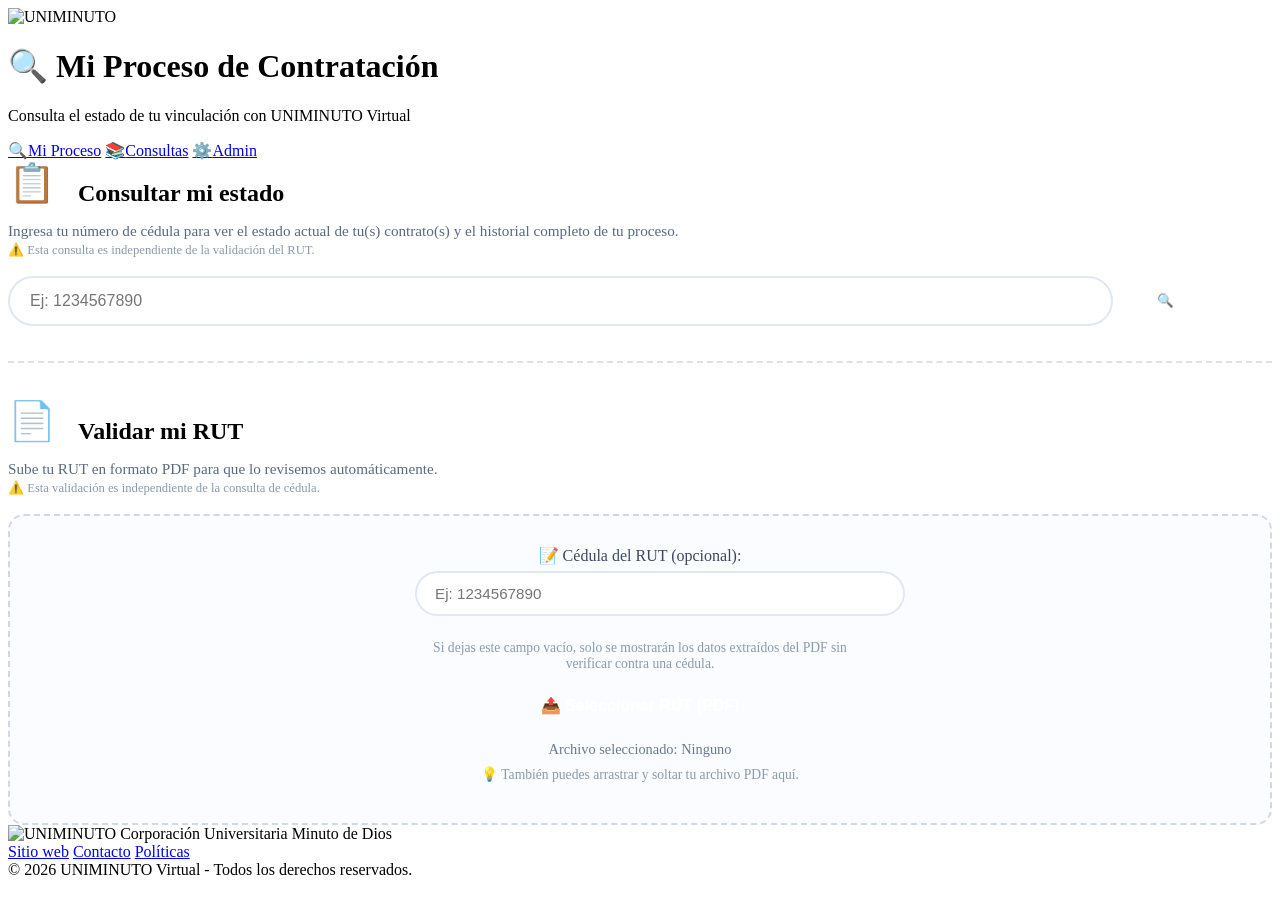
==== frontend/index.html @ 16c238aa "15/07/2026" ====
<!DOCTYPE html>
<html lang="es">
<head>
    <meta charset="UTF-8">
    <meta name="viewport" content="width=device-width, initial-scale=1.0">
    <title>Mi Proceso - Asistente de Contratación UNIMINUTO</title>
    <link rel="stylesheet" href="/static/css/estilos.css">
    <style>
        /* Estilos específicos para index */
        .hero-icon {
            font-size: 2.4em;
            margin-right: 10px;
        }
        .upload-area {
            border: 2px dashed #d0d8e3;
            border-radius: 16px;
            padding: 30px;
            text-align: center;
            background: #fafcff;
            transition: all 0.3s;
            cursor: pointer;
        }
        .upload-area.dragover {
            border-color: var(--azul-brillante);
            background: #eef6ff;
        }
        .upload-area .btn-upload {
            background: var(--azul-uniminuto);
            color: white;
            padding: 14px 32px;
            border: none;
            border-radius: 30px;
            font-weight: 600;
            font-size: 1em;
            cursor: pointer;
            transition: background 0.2s;
        }
        .upload-area .btn-upload:hover {
            background: var(--azul-claro);
        }
        .upload-area .btn-upload:disabled {
            background: #9aabbe;
            cursor: not-allowed;
        }
        .upload-status {
            display: block;
            margin-top: 12px;
            font-size: 0.9em;
            color: #6a7a8e;
        }
        .upload-status.success { color: #28a745; }
        .upload-status.error { color: #dc3545; }
        .upload-status.loading { color: var(--azul-brillante); }
        #resultado-rut {
            margin-top: 20px;
            padding: 20px;
            border-radius: 12px;
            background: #f0f7ff;
            border-left: 6px solid var(--azul-brillante);
            white-space: pre-wrap;
            line-height: 1.7;
            display: none;
        }
        #resultado-rut.show { display: block; }
        .separador {
            border: none;
            border-top: 2px dashed #dce1e8;
            margin: 35px 0;
        }
        .card-header {
            display: flex;
            align-items: center;
            gap: 12px;
        }
        .card-header h2 {
            margin-bottom: 0;
        }
        .cedula-input-group {
            display: flex;
            gap: 12px;
            flex-wrap: wrap;
            align-items: center;
        }
        .cedula-input-group input {
            flex: 1;
            min-width: 220px;
            padding: 14px 20px;
            border: 2px solid #e0e8f2;
            border-radius: 30px;
            font-size: 1em;
        }
        .cedula-input-group input:focus {
            border-color: var(--azul-uniminuto);
            outline: none;
        }
        .cedula-input-group button {
            padding: 14px 32px;
            background: var(--azul-uniminuto);
            color: white;
            border: none;
            border-radius: 30px;
            font-weight: 600;
            cursor: pointer;
            transition: background 0.2s;
        }
        .cedula-input-group button:hover {
            background: var(--azul-claro);
        }
        .subseccion-desc {
            color: #5a6a7e;
            font-size: 0.95em;
            margin-bottom: 18px;
        }
        .contrato-card {
            background: white;
            border-radius: 16px;
            padding: 25px;
            box-shadow: var(--sombra);
            margin-bottom: 20px;
            border-left: 6px solid var(--azul-uniminuto);
        }
        .contrato-card h2 {
            color: var(--azul-uniminuto);
            margin-bottom: 15px;
        }
        .info-row {
            display: grid;
            grid-template-columns: repeat(auto-fit, minmax(200px, 1fr));
            gap: 15px;
            margin-bottom: 20px;
        }
        .info-item {
            background: #f8faff;
            padding: 12px;
            border-radius: 10px;
        }
        .info-item strong {
            display: block;
            color: var(--azul-uniminuto);
            font-size: 0.8em;
            text-transform: uppercase;
            letter-spacing: 0.5px;
        }
        .estado-box {
            background: #fff7ed;
            border-left: 4px solid #fd7e14;
            padding: 15px;
            border-radius: 10px;
            margin: 15px 0;
        }
        .estado-box strong {
            color: #fd7e14;
        }
        .historial-box {
            background: #f0f7ff;
            border-left: 4px solid var(--azul-brillante);
            padding: 20px;
            border-radius: 10px;
            margin: 15px 0;
            line-height: 1.7;
            white-space: pre-wrap;
        }
        .historial-box strong {
            color: var(--azul-uniminuto);
        }
        .upload-hint {
            font-size: 0.85em;
            color: #8a9aaa;
            margin: 10px 0;
        }
        .pagos-table {
            width: 100%;
            border-collapse: collapse;
            margin-top: 10px;
            font-size: 0.9em;
        }
        .pagos-table th {
            background: var(--azul-uniminuto);
            color: white;
            padding: 8px 10px;
            text-align: left;
        }
        .pagos-table td {
            padding: 8px 10px;
            border-bottom: 1px solid #eef2f7;
        }
        .pagos-table tr.eliminado {
            background: #f8f0f0;
            opacity: 0.7;
        }
        .badge-estado {
            display: inline-block;
            padding: 2px 10px;
            border-radius: 12px;
            font-size: 0.75em;
            font-weight: 600;
        }
        .badge-eliminado {
            background: #f8d7da;
            color: #721c24;
        }
        .badge-activo {
            background: #d4edda;
            color: #155724;
        }
        @media (max-width: 768px) {
            .cedula-input-group {
                flex-direction: column;
            }
            .cedula-input-group input, 
            .cedula-input-group button {
                width: 100%;
            }
            .upload-area {
                padding: 20px;
            }
            .pagos-table {
                font-size: 0.8em;
            }
            .pagos-table th, .pagos-table td {
                padding: 5px;
            }
        }
    </style>
</head>
<body>
    <!-- HEADER -->
    <header class="header">
        <div class="header-content">
            <div class="header-left">
                <img src="/static/images/logo2.png" alt="UNIMINUTO" class="header-logo">
                <div>
                    <h1>🔍 Mi Proceso de Contratación</h1>
                    <p>Consulta el estado de tu vinculación con UNIMINUTO Virtual</p>
                </div>
            </div>
        </div>
    </header>

    <!-- TABS DE NAVEGACIÓN -->
    <nav class="tabs">
        <div class="tabs-container">
            <a href="/" class="tab active"><span class="tab-icon">🔍</span><span>Mi Proceso</span></a>
            <a href="/consultas" class="tab"><span class="tab-icon">📚</span><span>Consultas</span></a>
            <a href="/login" class="tab tab-admin"><span class="tab-icon">⚙️</span><span>Admin</span></a>
        </div>
    </nav>

    <!-- CONTENIDO -->
    <div class="container">
        
        <!-- SECCIÓN 1: CONSULTAR CÉDULA (INDEPENDIENTE) -->
        <div class="card">
            <div class="card-header">
                <span class="hero-icon">📋</span>
                <h2>Consultar mi estado</h2>
            </div>
            <p class="subseccion-desc">
                Ingresa tu número de cédula para ver el estado actual de tu(s) contrato(s) y el historial completo de tu proceso.
                <br><small style="color: #8a9aaa;">⚠️ Esta consulta es independiente de la validación del RUT.</small>
            </p>
            
            <div class="cedula-input-group">
                <input type="text" id="cedula-consulta" placeholder="Ej: 1234567890" 
                       onkeypress="if(event.key==='Enter') buscarCedula()">
                <button onclick="buscarCedula()">🔍 Consultar</button>
            </div>
        </div>

        <!-- RESULTADO DE CONSULTA -->
        <div id="resultado"></div>

        <hr class="separador">

        <!-- SECCIÓN 2: VALIDAR RUT (100% INDEPENDIENTE) -->
        <div class="card">
            <div class="card-header">
                <span class="hero-icon">📄</span>
                <h2>Validar mi RUT</h2>
            </div>
            <p class="subseccion-desc">
                Sube tu RUT en formato PDF para que lo revisemos automáticamente.
                <br><small style="color: #8a9aaa;">⚠️ Esta validación es independiente de la consulta de cédula.</small>
            </p>
            
            <div class="upload-area" id="upload-area">
                <div style="width: 100%; max-width: 450px; margin: 0 auto;">
                    <label style="display: block; font-weight: 500; margin-bottom: 6px; color: #3a4a5e;">
                        📝 Cédula del RUT (opcional):
                    </label>
                    <input type="text" id="cedula-rut" placeholder="Ej: 1234567890" 
                           style="width: 100%; padding: 12px 18px; border: 2px solid #e0e8f2; border-radius: 30px; font-size: 0.95em; margin-bottom: 14px;">
                    <p class="upload-hint">
                        Si dejas este campo vacío, solo se mostrarán los datos extraídos del PDF sin verificar contra una cédula.
                    </p>
                </div>
                
                <input type="file" id="rut-file" accept=".pdf" style="display:none;" onchange="subirRut()">
                <button class="btn-upload" id="btn-upload-rut" onclick="document.getElementById('rut-file').click()">
                    📤 Seleccionar RUT (PDF)
                </button>
                <span class="upload-status" id="upload-status">Archivo seleccionado: Ninguno</span>
                <p class="upload-hint" style="margin-top: 8px;">💡 También puedes arrastrar y soltar tu archivo PDF aquí.</p>
            </div>

            <!-- Resultado del análisis del RUT -->
            <div id="resultado-rut"></div>
        </div>
    </div>

    <!-- FOOTER -->
    <footer class="footer">
        <div class="footer-content">
            <div class="footer-logo">
                <img src="/static/images/logo2.png" alt="UNIMINUTO">
                <span>Corporación Universitaria Minuto de Dios</span>
            </div>
            <div class="footer-links">
                <a href="https://www.uniminuto.edu" target="_blank">Sitio web</a>
                <a href="https://www.uniminuto.edu/contacto" target="_blank">Contacto</a>
                <a href="https://www.uniminuto.edu/politicas" target="_blank">Políticas</a>
            </div>
            <div class="footer-copy">
                &copy; 2026 UNIMINUTO Virtual - Todos los derechos reservados.
            </div>
        </div>
    </footer>

    <script>
        // ================================================================
        // SECCIÓN 1: CONSULTAR CÉDULA (NO guarda nada en localStorage)
        // ================================================================
        async function buscarCedula() {
            const input = document.getElementById('cedula-consulta');
            const cedula = input.value.trim();
            const resultadoDiv = document.getElementById('resultado');
            
            if (!cedula) {
                resultadoDiv.innerHTML = '<div class="alert alert-warning">⚠️ Ingresa una cédula</div>';
                return;
            }
            
            resultadoDiv.innerHTML = '<div class="card"><p>🔍 Buscando información...</p></div>';
            
            try {
                const response = await fetch('/api/mi-proceso', {
                    method: 'POST',
                    headers: { 'Content-Type': 'application/json' },
                    body: JSON.stringify({ cedula })
                });
                
                const data = await response.json();
                
                if (data.error) {
                    resultadoDiv.innerHTML = '<div class="alert alert-danger">❌ ' + data.error + '</div>';
                    return;
                }
                
                if (!data.encontrado) {
                    resultadoDiv.innerHTML = '<div class="alert alert-warning">❌ ' + data.mensaje + '</div>';
                    return;
                }
                
                let html = '';
                
                if (data.cantidad > 1) {
                    html += '<div class="alert alert-info">📋 Tienes <strong>' + data.cantidad + '</strong> registros asociados.</div>';
                }
                
                // Procesar cada contratista
                data.contratistas.forEach((c, index) => {
                    if (c.tipo === 'resumen') {
                        // Contrato resumen (Excel principal)
                        const numContrato = data.cantidad > 1 ? '<div class="alert alert-warning"><strong>📄 CONTRATO #' + (index + 1) + '</strong></div>' : '';
                        html += '<div class="contrato-card">';
                        html += numContrato;
                        html += '<h2>👤 ' + (c.nombre || 'Sin nombre') + '</h2>';
                        html += '<div class="info-row">';
                        html += '<div class="info-item"><strong>🆔 Cédula</strong>' + (c.cedula || '-') + '</div>';
                        html += '<div class="info-item"><strong>📅 Año</strong>' + (c.año || '-') + '</div>';
                        html += '</div>';
                        html += '<div class="estado-box"><strong>📊 Estado actual:</strong><br>' + (c.estado || 'Sin estado registrado') + '</div>';
                        html += '<h3>📝 Historial del Proceso</h3>';
                        html += '<div class="historial-box">' + (c.observacion || '📋 No hay información adicional registrada en este momento.') + '</div>';
                        html += '</div>';
                    } else if (c.tipo === 'seguimiento') {
                        // Detalle de pagos (Excel de seguimiento)
                        html += '<div class="contrato-card" style="border-left-color: #28a745;">';
                        html += '<h2>📄 Solicitud #' + c.solpedido + '</h2>';
                        html += '<div class="info-row">';
                        html += '<div class="info-item"><strong>👤 Nombre</strong>' + (c.nombre || 'Sin nombre') + '</div>';
                        html += '<div class="info-item"><strong>🆔 Cédula</strong>' + (c.cedula || '-') + '</div>';
                        html += '<div class="info-item"><strong>📦 Total pagos</strong>' + (c.total_pagos || 0) + '</div>';
                        html += '</div>';
                        
                        if (c.pagos && c.pagos.length > 0) {
                            html += '<h3>💳 Detalle de Pagos</h3>';
                            html += '<table class="pagos-table">';
                            html += '<thead><tr><th>POS</th><th>Estado</th><th>Tipo Pago</th><th>Mes</th><th>Valor</th><th>Objeto</th></tr></thead>';
                            html += '<tbody>';
                            c.pagos.forEach(p => {
                                const claseEliminado = p.es_eliminado ? 'eliminado' : '';
                                const badgeEstado = p.es_eliminado ? '<span class="badge-estado badge-eliminado">Eliminado</span>' : '<span class="badge-estado badge-activo">Activo</span>';
                                html += `<tr class="${claseEliminado}">
                                    <td>${p.pos || '-'}</td>
                                    <td>${badgeEstado}</td>
                                    <td>${p.tipo_pago || 'Pago'}</td>
                                    <td>${p.mes || '-'}</td>
                                    <td>${p.valor ? '$' + Number(p.valor).toLocaleString('es-CO') : '-'}</td>
                                    <td style="max-width: 200px; font-size: 0.85em;">${p.objeto || '-'}</td>
                                </tr>`;
                            });
                            html += '</tbody></table>';
                        } else {
                            html += '<p>No hay pagos registrados para esta solicitud.</p>';
                        }
                        
                        // Mostrar observación general del solpedido (si existe)
                        if (c.observacion) {
                            html += '<h3>📝 Observación</h3>';
                            html += '<div class="historial-box">' + c.observacion + '</div>';
                        }
                        html += '</div>';
                    }
                });
                
                resultadoDiv.innerHTML = html;
                
            } catch (error) {
                console.error('Error completo:', error);
                resultadoDiv.innerHTML = '<div class="alert alert-danger">❌ Error al buscar. Verifica tu conexión e intenta de nuevo.</div>';
            }
        }

        // ================================================================
        // SECCIÓN 2: SUBIR RUT (100% INDEPENDIENTE, NO usa localStorage)
        // ================================================================
        function renderDatosRutTabla(datos) {
            const etiquetas = {
                tipo_documento: 'Tipo de documento',
                numero_identificacion: 'Identificación',
                tipo_contribuyente: 'Tipo de contribuyente',
                nombre_completo: 'Nombre / Razón social',
                direccion: 'Dirección',
                correo: 'Correo',
                telefonos: 'Teléfono(s)',
                actividades_economicas: 'Actividad(es) económica(s)',
                responsabilidades_calidades_atributos: 'Responsabilidades',
                fecha_actualizacion_rut: 'Fecha actualización RUT',
                fecha_generacion_pdf: 'Fecha generación PDF',
                marca_agua_detalle: 'Marca de agua'
            };

            let filas = '';
            for (const [clave, etiqueta] of Object.entries(etiquetas)) {
                let valor = datos[clave];
                if (valor === null || valor === undefined || valor === '') continue;

                if (clave === 'telefonos' && Array.isArray(valor)) {
                    valor = valor.join(', ');
                } else if (clave === 'actividades_economicas' && Array.isArray(valor)) {
                    valor = valor.map(a => `${a.codigo} (inicio: ${a.fecha_inicio})`).join(', ');
                } else if (clave === 'responsabilidades_calidades_atributos' && Array.isArray(valor)) {
                    valor = valor.join(', ');
                }

                filas += `<tr><td style="padding:6px 12px;font-weight:600;white-space:nowrap;">${etiqueta}</td><td style="padding:6px 12px;">${valor}</td></tr>`;
            }

            if (!filas) return '';

            return `
                <div style="margin-top:16px;">
                    <strong>📄 Datos extraídos del RUT:</strong>
                    <table style="margin-top:8px;border-collapse:collapse;font-size:0.9em;width:100%;">
                        ${filas}
                    </table>
                </div>`;
        }

        // Drag & Drop
        const uploadArea = document.getElementById('upload-area');
        const fileInput = document.getElementById('rut-file');

        uploadArea.addEventListener('dragover', (e) => {
            e.preventDefault();
            uploadArea.classList.add('dragover');
        });

        uploadArea.addEventListener('dragleave', () => {
            uploadArea.classList.remove('dragover');
        });

        uploadArea.addEventListener('drop', (e) => {
            e.preventDefault();
            uploadArea.classList.remove('dragover');
            const files = e.dataTransfer.files;
            if (files.length > 0) {
                fileInput.files = files;
                fileInput.dispatchEvent(new Event('change'));
            }
        });

        async function subirRut() {
            const fileInput = document.getElementById('rut-file');
            const statusEl = document.getElementById('upload-status');
            const resultadoRut = document.getElementById('resultado-rut');
            const btnUpload = document.getElementById('btn-upload-rut');
            
            const file = fileInput.files[0];
            if (!file) {
                statusEl.textContent = '❌ No seleccionaste ningún archivo';
                statusEl.className = 'upload-status error';
                return;
            }
            
            // Verificar que sea PDF
            if (file.type !== 'application/pdf' && !file.name.toLowerCase().endsWith('.pdf')) {
                statusEl.textContent = '❌ El archivo debe ser PDF';
                statusEl.className = 'upload-status error';
                fileInput.value = '';
                return;
            }
            
            // Verificar tamaño (máximo 10MB)
            if (file.size > 10 * 1024 * 1024) {
                statusEl.textContent = '❌ El archivo es demasiado grande (máx 10MB)';
                statusEl.className = 'upload-status error';
                fileInput.value = '';
                return;
            }
            
            statusEl.textContent = '⏳ Subiendo y analizando RUT...';
            statusEl.className = 'upload-status loading';
            btnUpload.disabled = true;
            resultadoRut.className = '';
            resultadoRut.style.display = 'none';
            
            // Crear FormData
            const formData = new FormData();
            formData.append('rut', file);
            
            // Cédula del RUT (independiente)
            const cedulaRut = document.getElementById('cedula-rut').value.trim();
            if (cedulaRut) {
                formData.append('cedula', cedulaRut);
            }
            
            try {
                const response = await fetch('/api/validar-rut', {
                    method: 'POST',
                    body: formData
                });
                
                const data = await response.json();
                
                if (data.error) {
                    statusEl.textContent = '❌ ' + data.error;
                    statusEl.className = 'upload-status error';
                    btnUpload.disabled = false;
                    return;
                }
                
                resultadoRut.innerHTML = data.respuesta || '✅ RUT analizado correctamente';
                if (data.datos) {
                    resultadoRut.innerHTML += renderDatosRutTabla(data.datos);
                }
                resultadoRut.className = 'show';
                resultadoRut.style.display = 'block';
                
                if (data.valido) {
                    statusEl.textContent = '✅ RUT validado correctamente';
                    statusEl.className = 'upload-status success';
                    resultadoRut.style.borderLeftColor = '#28a745';
                } else {
                    statusEl.textContent = '⚠️ El RUT tiene problemas que corregir';
                    statusEl.className = 'upload-status error';
                    resultadoRut.style.borderLeftColor = '#dc3545';
                }
                
            } catch (error) {
                console.error('Error subiendo RUT:', error);
                statusEl.textContent = '❌ Error de conexión: ' + error.message;
                statusEl.className = 'upload-status error';
            }
            
            btnUpload.disabled = false;
            fileInput.value = '';
        }

        // Mostrar nombre del archivo seleccionado
        document.getElementById('rut-file').addEventListener('change', function() {
            const statusEl = document.getElementById('upload-status');
            if (this.files.length > 0) {
                statusEl.textContent = '📄 Archivo seleccionado: ' + this.files[0].name;
                statusEl.className = 'upload-status';
            } else {
                statusEl.textContent = 'Archivo seleccionado: Ninguno';
                statusEl.className = 'upload-status';
            }
        });

        // Enter para consultar cédula (sección 1)
        document.getElementById('cedula-consulta').addEventListener('keypress', function(e) {
            if (e.key === 'Enter') {
                e.preventDefault();
                buscarCedula();
            }
        });

        // Enter para el campo de cédula del RUT (sección 2)
        document.getElementById('cedula-rut').addEventListener('keypress', function(e) {
            if (e.key === 'Enter') {
                e.preventDefault();
                document.getElementById('rut-file').click();
            }
        });

        console.log('✅ index.html mejorado - Consulta y validación de RUT 100% independientes, drag & drop activado');
        console.log('✅ Ahora muestra el detalle de pagos (tipo, mes, objeto, estado)');
    </script>
</body>
</html>
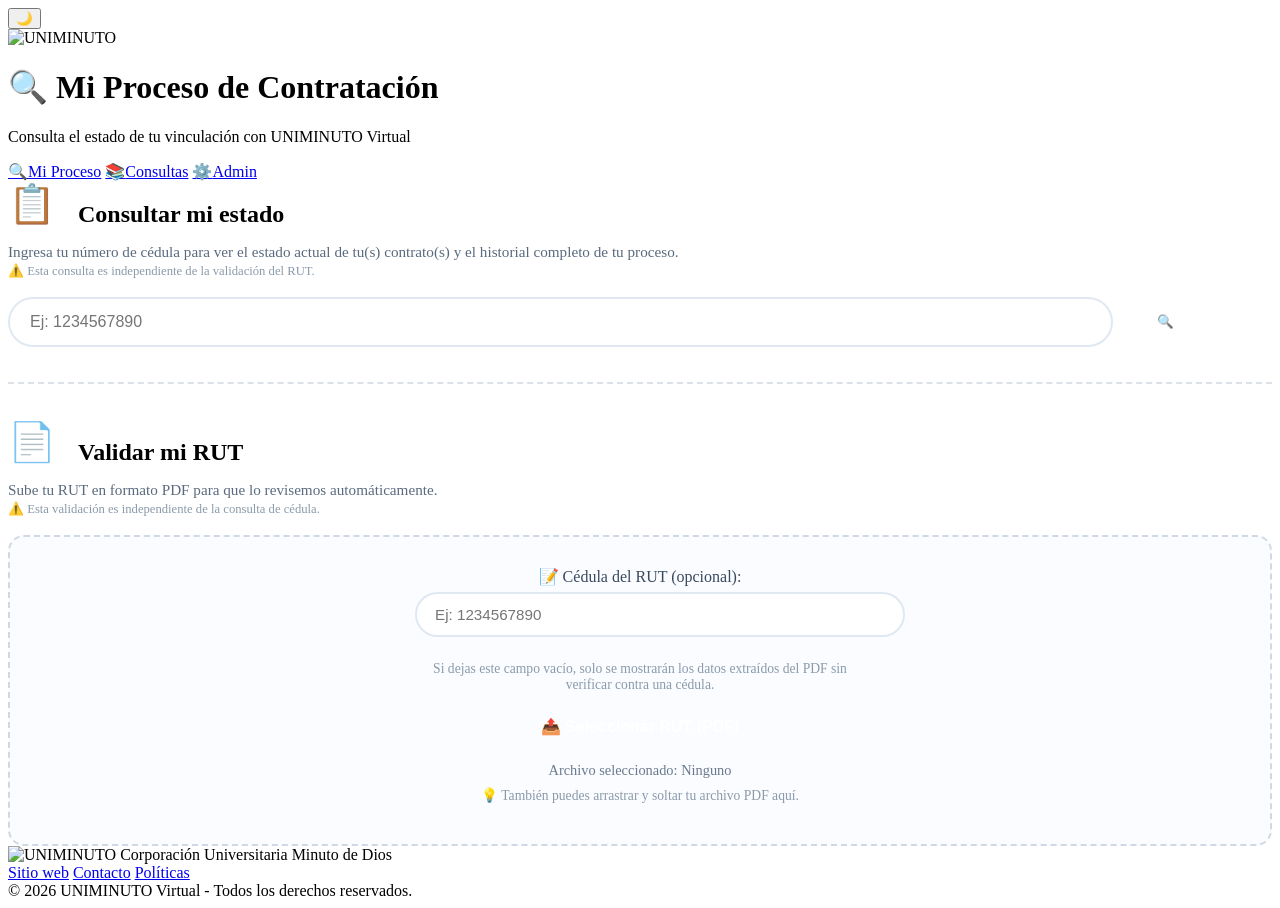
==== commit 202906d3: "16/07/2026" ====
--- a/frontend/index.html
+++ b/frontend/index.html
@@ -227,6 +227,9 @@
     <!-- HEADER -->
     <header class="header">
         <div class="header-content">
+            <button class="theme-toggle" id="themeToggle" title="Cambiar modo claro/oscuro">
+    🌙
+</button>
             <div class="header-left">
                 <img src="/static/images/logo2.png" alt="UNIMINUTO" class="header-logo">
                 <div>
@@ -620,4 +623,25 @@
         console.log('✅ Ahora muestra el detalle de pagos (tipo, mes, objeto, estado)');
     </script>
 </body>
+<script>
+    // ===== MODO OSCURO =====
+    document.addEventListener('DOMContentLoaded', function() {
+        const toggle = document.getElementById('themeToggle');
+        if (!toggle) return;
+
+        // Cargar preferencia guardada
+        const darkMode = localStorage.getItem('darkMode') === 'true';
+        if (darkMode) {
+            document.body.classList.add('dark-mode');
+            toggle.textContent = '☀️';
+        }
+
+        toggle.addEventListener('click', function() {
+            document.body.classList.toggle('dark-mode');
+            const isDark = document.body.classList.contains('dark-mode');
+            localStorage.setItem('darkMode', isDark);
+            toggle.textContent = isDark ? '☀️' : '🌙';
+        });
+    });
+</script>
 </html>
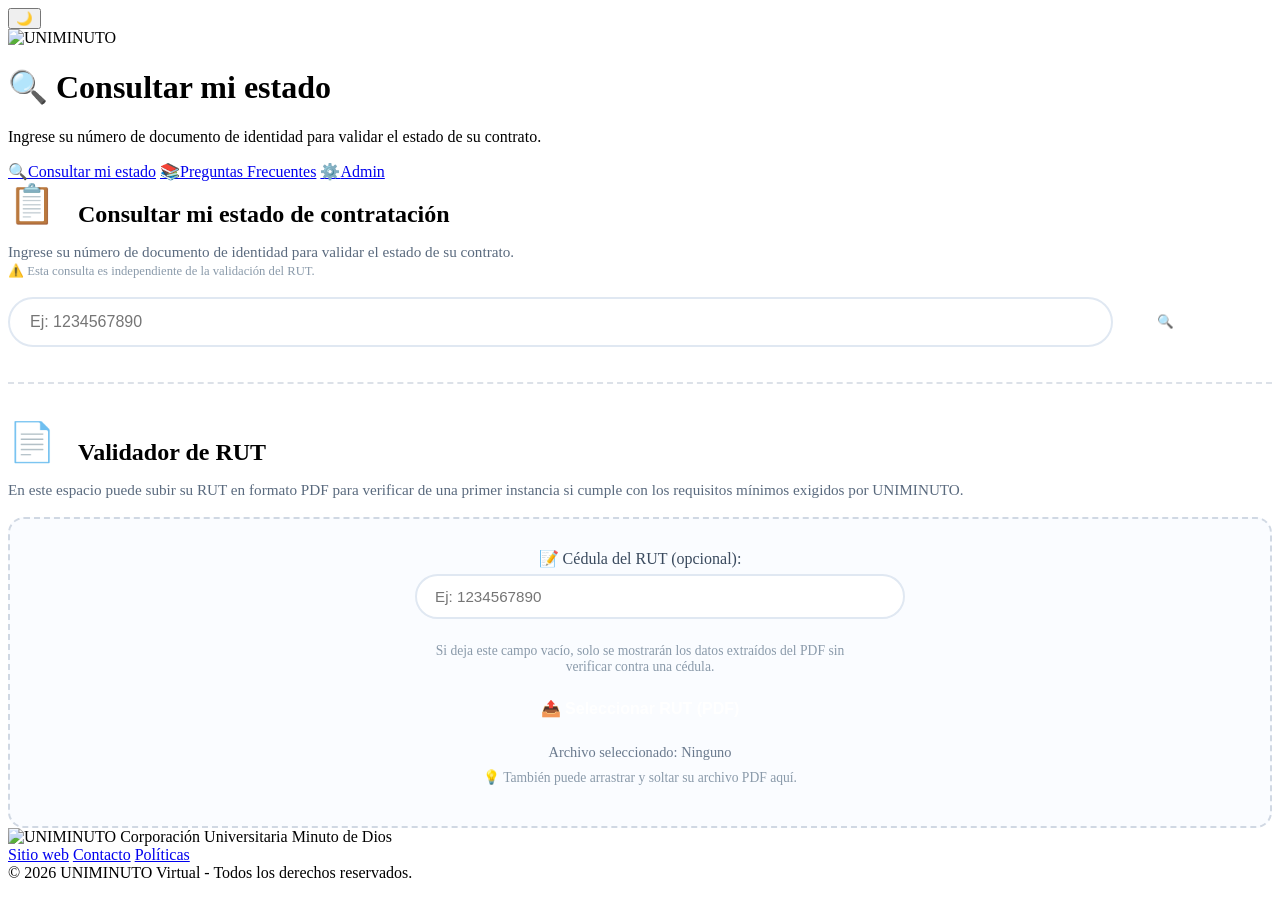
==== commit ebb40d4b: "27/07/2026" ====
--- a/frontend/index.html
+++ b/frontend/index.html
@@ -3,7 +3,7 @@
 <head>
     <meta charset="UTF-8">
     <meta name="viewport" content="width=device-width, initial-scale=1.0">
-    <title>Mi Proceso - Asistente de Contratación UNIMINUTO</title>
+    <title>Consultar mi estado - Asistente de Contratación UNIMINUTO</title>
     <link rel="stylesheet" href="/static/css/estilos.css">
     <style>
         /* Estilos específicos para index */
@@ -228,13 +228,13 @@
     <header class="header">
         <div class="header-content">
             <button class="theme-toggle" id="themeToggle" title="Cambiar modo claro/oscuro">
-    🌙
-</button>
+                🌙
+            </button>
             <div class="header-left">
                 <img src="/static/images/logo2.png" alt="UNIMINUTO" class="header-logo">
                 <div>
-                    <h1>🔍 Mi Proceso de Contratación</h1>
-                    <p>Consulta el estado de tu vinculación con UNIMINUTO Virtual</p>
+                    <h1>🔍 Consultar mi estado</h1>
+                    <p>Ingrese su número de documento de identidad para validar el estado de su contrato.</p>
                 </div>
             </div>
         </div>
@@ -243,8 +243,8 @@
     <!-- TABS DE NAVEGACIÓN -->
     <nav class="tabs">
         <div class="tabs-container">
-            <a href="/" class="tab active"><span class="tab-icon">🔍</span><span>Mi Proceso</span></a>
-            <a href="/consultas" class="tab"><span class="tab-icon">📚</span><span>Consultas</span></a>
+            <a href="/" class="tab active"><span class="tab-icon">🔍</span><span>Consultar mi estado</span></a>
+            <a href="/consultas" class="tab"><span class="tab-icon">📚</span><span>Preguntas Frecuentes</span></a>
             <a href="/login" class="tab tab-admin"><span class="tab-icon">⚙️</span><span>Admin</span></a>
         </div>
     </nav>
@@ -256,10 +256,10 @@
         <div class="card">
             <div class="card-header">
                 <span class="hero-icon">📋</span>
-                <h2>Consultar mi estado</h2>
+                <h2>Consultar mi estado de contratación</h2>
             </div>
             <p class="subseccion-desc">
-                Ingresa tu número de cédula para ver el estado actual de tu(s) contrato(s) y el historial completo de tu proceso.
+                Ingrese su número de documento de identidad para validar el estado de su contrato.
                 <br><small style="color: #8a9aaa;">⚠️ Esta consulta es independiente de la validación del RUT.</small>
             </p>
             
@@ -279,11 +279,10 @@
         <div class="card">
             <div class="card-header">
                 <span class="hero-icon">📄</span>
-                <h2>Validar mi RUT</h2>
+                <h2>Validador de RUT</h2>
             </div>
             <p class="subseccion-desc">
-                Sube tu RUT en formato PDF para que lo revisemos automáticamente.
-                <br><small style="color: #8a9aaa;">⚠️ Esta validación es independiente de la consulta de cédula.</small>
+                En este espacio puede subir su RUT en formato PDF para verificar de una primer instancia si cumple con los requisitos mínimos exigidos por UNIMINUTO.
             </p>
             
             <div class="upload-area" id="upload-area">
@@ -294,7 +293,7 @@
                     <input type="text" id="cedula-rut" placeholder="Ej: 1234567890" 
                            style="width: 100%; padding: 12px 18px; border: 2px solid #e0e8f2; border-radius: 30px; font-size: 0.95em; margin-bottom: 14px;">
                     <p class="upload-hint">
-                        Si dejas este campo vacío, solo se mostrarán los datos extraídos del PDF sin verificar contra una cédula.
+                        Si deja este campo vacío, solo se mostrarán los datos extraídos del PDF sin verificar contra una cédula.
                     </p>
                 </div>
                 
@@ -303,7 +302,7 @@
                     📤 Seleccionar RUT (PDF)
                 </button>
                 <span class="upload-status" id="upload-status">Archivo seleccionado: Ninguno</span>
-                <p class="upload-hint" style="margin-top: 8px;">💡 También puedes arrastrar y soltar tu archivo PDF aquí.</p>
+                <p class="upload-hint" style="margin-top: 8px;">💡 También puede arrastrar y soltar su archivo PDF aquí.</p>
             </div>
 
             <!-- Resultado del análisis del RUT -->
@@ -339,7 +338,7 @@
             const resultadoDiv = document.getElementById('resultado');
             
             if (!cedula) {
-                resultadoDiv.innerHTML = '<div class="alert alert-warning">⚠️ Ingresa una cédula</div>';
+                resultadoDiv.innerHTML = '<div class="alert alert-warning">⚠️ Ingrese una cédula</div>';
                 return;
             }
             
@@ -367,7 +366,7 @@
                 let html = '';
                 
                 if (data.cantidad > 1) {
-                    html += '<div class="alert alert-info">📋 Tienes <strong>' + data.cantidad + '</strong> registros asociados.</div>';
+                    html += '<div class="alert alert-info">📋 Tiene <strong>' + data.cantidad + '</strong> registros asociados.</div>';
                 }
                 
                 // Procesar cada contratista
@@ -431,12 +430,12 @@
                 
             } catch (error) {
                 console.error('Error completo:', error);
-                resultadoDiv.innerHTML = '<div class="alert alert-danger">❌ Error al buscar. Verifica tu conexión e intenta de nuevo.</div>';
+                resultadoDiv.innerHTML = '<div class="alert alert-danger">❌ Error al buscar. Verifique su conexión e intente de nuevo.</div>';
             }
         }
 
         // ================================================================
-        // SECCIÓN 2: SUBIR RUT (100% INDEPENDIENTE, NO usa localStorage)
+        // SECCIÓN 2: VALIDAR RUT (100% INDEPENDIENTE)
         // ================================================================
         function renderDatosRutTabla(datos) {
             const etiquetas = {
@@ -512,7 +511,7 @@
             
             const file = fileInput.files[0];
             if (!file) {
-                statusEl.textContent = '❌ No seleccionaste ningún archivo';
+                statusEl.textContent = '❌ No seleccionó ningún archivo';
                 statusEl.className = 'upload-status error';
                 return;
             }
@@ -527,7 +526,7 @@
             
             // Verificar tamaño (máximo 10MB)
             if (file.size > 10 * 1024 * 1024) {
-                statusEl.textContent = '❌ El archivo es demasiado grande (máx 10MB)';
+                statusEl.textContent = '❌ El archivo es demasiado grande (máximo 10 MB)';
                 statusEl.className = 'upload-status error';
                 fileInput.value = '';
                 return;
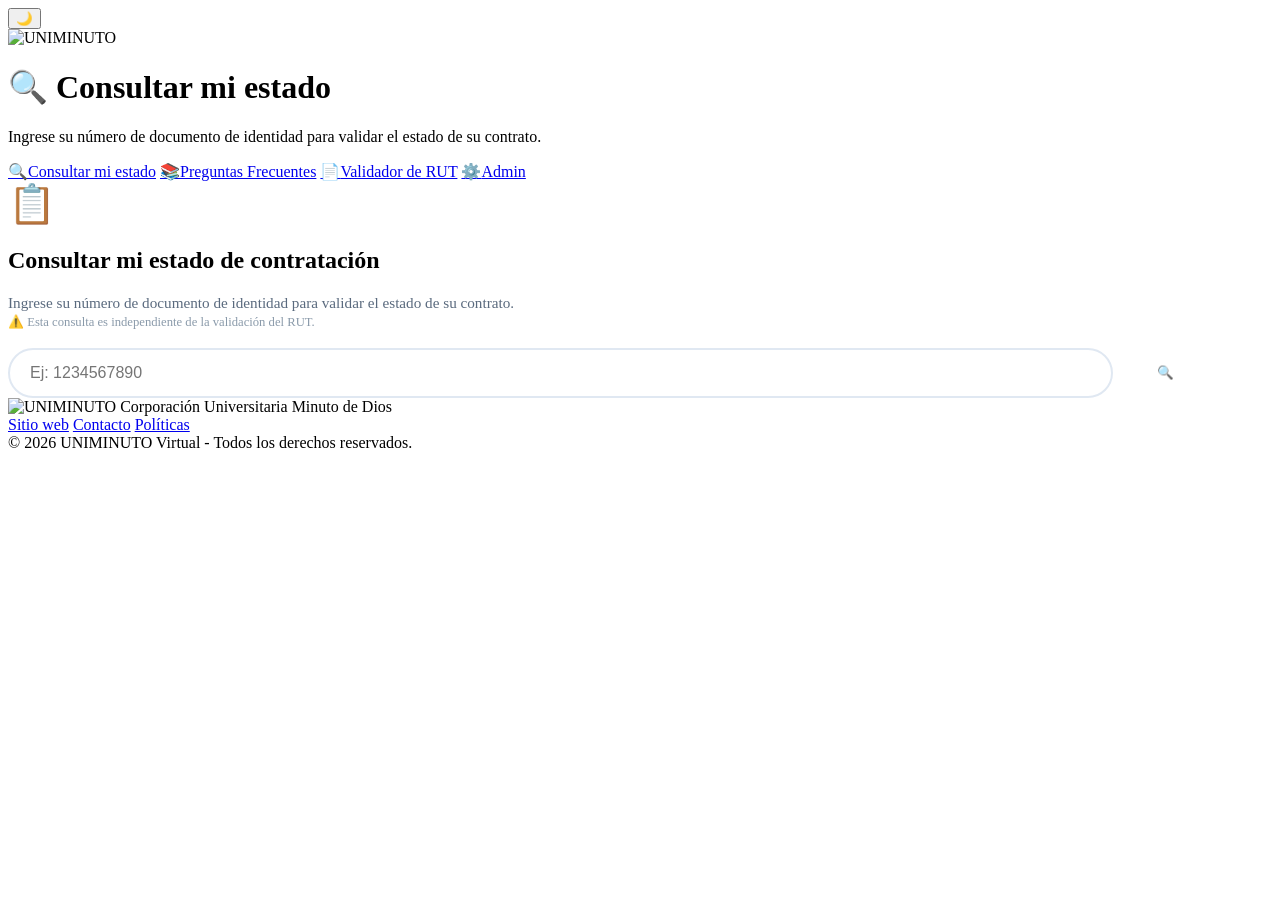
==== commit d0771a76: "Punto 10 completado: ayuda externa con enlace YouTube y redirección a supervisor" ====
--- a/frontend/index.html
+++ b/frontend/index.html
@@ -6,230 +6,76 @@
     <title>Consultar mi estado - Asistente de Contratación UNIMINUTO</title>
     <link rel="stylesheet" href="/static/css/estilos.css">
     <style>
-        /* Estilos específicos para index */
-        .hero-icon {
-            font-size: 2.4em;
-            margin-right: 10px;
-        }
-        .upload-area {
-            border: 2px dashed #d0d8e3;
-            border-radius: 16px;
-            padding: 30px;
-            text-align: center;
-            background: #fafcff;
-            transition: all 0.3s;
-            cursor: pointer;
-        }
-        .upload-area.dragover {
-            border-color: var(--azul-brillante);
-            background: #eef6ff;
-        }
-        .upload-area .btn-upload {
-            background: var(--azul-uniminuto);
-            color: white;
-            padding: 14px 32px;
-            border: none;
-            border-radius: 30px;
-            font-weight: 600;
-            font-size: 1em;
-            cursor: pointer;
-            transition: background 0.2s;
-        }
-        .upload-area .btn-upload:hover {
-            background: var(--azul-claro);
-        }
-        .upload-area .btn-upload:disabled {
-            background: #9aabbe;
-            cursor: not-allowed;
-        }
-        .upload-status {
-            display: block;
-            margin-top: 12px;
-            font-size: 0.9em;
-            color: #6a7a8e;
-        }
-        .upload-status.success { color: #28a745; }
-        .upload-status.error { color: #dc3545; }
-        .upload-status.loading { color: var(--azul-brillante); }
-        #resultado-rut {
-            margin-top: 20px;
-            padding: 20px;
-            border-radius: 12px;
-            background: #f0f7ff;
-            border-left: 6px solid var(--azul-brillante);
-            white-space: pre-wrap;
-            line-height: 1.7;
-            display: none;
-        }
-        #resultado-rut.show { display: block; }
-        .separador {
-            border: none;
-            border-top: 2px dashed #dce1e8;
-            margin: 35px 0;
-        }
-        .card-header {
-            display: flex;
-            align-items: center;
-            gap: 12px;
-        }
-        .card-header h2 {
-            margin-bottom: 0;
-        }
-        .cedula-input-group {
-            display: flex;
-            gap: 12px;
-            flex-wrap: wrap;
-            align-items: center;
-        }
+        .hero-icon { font-size: 2.4em; margin-right: 10px; }
+        .cedula-input-group { display: flex; gap: 12px; flex-wrap: wrap; align-items: center; }
         .cedula-input-group input {
-            flex: 1;
-            min-width: 220px;
-            padding: 14px 20px;
-            border: 2px solid #e0e8f2;
-            border-radius: 30px;
-            font-size: 1em;
-        }
-        .cedula-input-group input:focus {
-            border-color: var(--azul-uniminuto);
-            outline: none;
-        }
+            flex: 1; min-width: 220px; padding: 14px 20px;
+            border: 2px solid #e0e8f2; border-radius: 30px; font-size: 1em;
+        }
+        .cedula-input-group input:focus { border-color: var(--azul-uniminuto); outline: none; }
         .cedula-input-group button {
-            padding: 14px 32px;
-            background: var(--azul-uniminuto);
-            color: white;
-            border: none;
-            border-radius: 30px;
-            font-weight: 600;
-            cursor: pointer;
-            transition: background 0.2s;
-        }
-        .cedula-input-group button:hover {
-            background: var(--azul-claro);
-        }
-        .subseccion-desc {
-            color: #5a6a7e;
-            font-size: 0.95em;
-            margin-bottom: 18px;
-        }
+            padding: 14px 32px; background: var(--azul-uniminuto); color: white;
+            border: none; border-radius: 30px; font-weight: 600; cursor: pointer;
+        }
+        .cedula-input-group button:hover { background: var(--azul-claro); }
+        .subseccion-desc { color: #5a6a7e; font-size: 0.95em; margin-bottom: 18px; }
         .contrato-card {
-            background: white;
-            border-radius: 16px;
-            padding: 25px;
-            box-shadow: var(--sombra);
-            margin-bottom: 20px;
+            background: white; border-radius: 16px; padding: 25px;
+            box-shadow: var(--sombra); margin-bottom: 20px;
             border-left: 6px solid var(--azul-uniminuto);
         }
-        .contrato-card h2 {
-            color: var(--azul-uniminuto);
-            margin-bottom: 15px;
-        }
+        .contrato-card h2 { color: var(--azul-uniminuto); margin-bottom: 15px; }
         .info-row {
-            display: grid;
-            grid-template-columns: repeat(auto-fit, minmax(200px, 1fr));
-            gap: 15px;
-            margin-bottom: 20px;
+            display: grid; grid-template-columns: repeat(auto-fit, minmax(200px, 1fr));
+            gap: 15px; margin-bottom: 20px;
         }
         .info-item {
-            background: #f8faff;
-            padding: 12px;
-            border-radius: 10px;
+            background: #f8faff; padding: 12px; border-radius: 10px;
         }
         .info-item strong {
-            display: block;
-            color: var(--azul-uniminuto);
-            font-size: 0.8em;
-            text-transform: uppercase;
-            letter-spacing: 0.5px;
+            display: block; color: var(--azul-uniminuto);
+            font-size: 0.8em; text-transform: uppercase; letter-spacing: 0.5px;
         }
         .estado-box {
-            background: #fff7ed;
-            border-left: 4px solid #fd7e14;
-            padding: 15px;
-            border-radius: 10px;
-            margin: 15px 0;
-        }
-        .estado-box strong {
-            color: #fd7e14;
-        }
+            background: #fff7ed; border-left: 4px solid #fd7e14;
+            padding: 15px; border-radius: 10px; margin: 15px 0;
+        }
+        .estado-box strong { color: #fd7e14; }
         .historial-box {
-            background: #f0f7ff;
-            border-left: 4px solid var(--azul-brillante);
-            padding: 20px;
-            border-radius: 10px;
-            margin: 15px 0;
-            line-height: 1.7;
-            white-space: pre-wrap;
-        }
-        .historial-box strong {
-            color: var(--azul-uniminuto);
-        }
-        .upload-hint {
-            font-size: 0.85em;
-            color: #8a9aaa;
-            margin: 10px 0;
-        }
+            background: #f0f7ff; border-left: 4px solid var(--azul-brillante);
+            padding: 20px; border-radius: 10px; margin: 15px 0;
+            line-height: 1.7; white-space: pre-wrap;
+        }
+        .historial-box strong { color: var(--azul-uniminuto); }
         .pagos-table {
-            width: 100%;
-            border-collapse: collapse;
-            margin-top: 10px;
-            font-size: 0.9em;
+            width: 100%; border-collapse: collapse; margin-top: 10px; font-size: 0.9em;
         }
         .pagos-table th {
-            background: var(--azul-uniminuto);
-            color: white;
-            padding: 8px 10px;
-            text-align: left;
+            background: var(--azul-uniminuto); color: white;
+            padding: 8px 10px; text-align: left;
         }
         .pagos-table td {
-            padding: 8px 10px;
-            border-bottom: 1px solid #eef2f7;
-        }
-        .pagos-table tr.eliminado {
-            background: #f8f0f0;
-            opacity: 0.7;
-        }
+            padding: 8px 10px; border-bottom: 1px solid #eef2f7;
+        }
+        .pagos-table tr.eliminado { background: #f8f0f0; opacity: 0.7; }
         .badge-estado {
-            display: inline-block;
-            padding: 2px 10px;
-            border-radius: 12px;
-            font-size: 0.75em;
-            font-weight: 600;
-        }
-        .badge-eliminado {
-            background: #f8d7da;
-            color: #721c24;
-        }
-        .badge-activo {
-            background: #d4edda;
-            color: #155724;
-        }
+            display: inline-block; padding: 2px 10px;
+            border-radius: 12px; font-size: 0.75em; font-weight: 600;
+        }
+        .badge-eliminado { background: #f8d7da; color: #721c24; }
+        .badge-activo { background: #d4edda; color: #155724; }
         @media (max-width: 768px) {
-            .cedula-input-group {
-                flex-direction: column;
-            }
-            .cedula-input-group input, 
-            .cedula-input-group button {
-                width: 100%;
-            }
-            .upload-area {
-                padding: 20px;
-            }
-            .pagos-table {
-                font-size: 0.8em;
-            }
-            .pagos-table th, .pagos-table td {
-                padding: 5px;
-            }
+            .cedula-input-group { flex-direction: column; }
+            .cedula-input-group input, .cedula-input-group button { width: 100%; }
+            .pagos-table { font-size: 0.8em; }
+            .pagos-table th, .pagos-table td { padding: 5px; }
         }
     </style>
 </head>
 <body>
-    <!-- HEADER -->
     <header class="header">
         <div class="header-content">
-            <button class="theme-toggle" id="themeToggle" title="Cambiar modo claro/oscuro">
-                🌙
-            </button>
+            <button class="theme-toggle" id="themeToggle" title="Cambiar modo claro/oscuro">🌙</button>
             <div class="header-left">
                 <img src="/static/images/logo2.png" alt="UNIMINUTO" class="header-logo">
                 <div>
@@ -240,19 +86,16 @@
         </div>
     </header>
 
-    <!-- TABS DE NAVEGACIÓN -->
     <nav class="tabs">
         <div class="tabs-container">
             <a href="/" class="tab active"><span class="tab-icon">🔍</span><span>Consultar mi estado</span></a>
             <a href="/consultas" class="tab"><span class="tab-icon">📚</span><span>Preguntas Frecuentes</span></a>
+            <a href="/rut" class="tab"><span class="tab-icon">📄</span><span>Validador de RUT</span></a>
             <a href="/login" class="tab tab-admin"><span class="tab-icon">⚙️</span><span>Admin</span></a>
         </div>
     </nav>
 
-    <!-- CONTENIDO -->
     <div class="container">
-        
-        <!-- SECCIÓN 1: CONSULTAR CÉDULA (INDEPENDIENTE) -->
         <div class="card">
             <div class="card-header">
                 <span class="hero-icon">📋</span>
@@ -270,47 +113,9 @@
             </div>
         </div>
 
-        <!-- RESULTADO DE CONSULTA -->
         <div id="resultado"></div>
-
-        <hr class="separador">
-
-        <!-- SECCIÓN 2: VALIDAR RUT (100% INDEPENDIENTE) -->
-        <div class="card">
-            <div class="card-header">
-                <span class="hero-icon">📄</span>
-                <h2>Validador de RUT</h2>
-            </div>
-            <p class="subseccion-desc">
-                En este espacio puede subir su RUT en formato PDF para verificar de una primer instancia si cumple con los requisitos mínimos exigidos por UNIMINUTO.
-            </p>
-            
-            <div class="upload-area" id="upload-area">
-                <div style="width: 100%; max-width: 450px; margin: 0 auto;">
-                    <label style="display: block; font-weight: 500; margin-bottom: 6px; color: #3a4a5e;">
-                        📝 Cédula del RUT (opcional):
-                    </label>
-                    <input type="text" id="cedula-rut" placeholder="Ej: 1234567890" 
-                           style="width: 100%; padding: 12px 18px; border: 2px solid #e0e8f2; border-radius: 30px; font-size: 0.95em; margin-bottom: 14px;">
-                    <p class="upload-hint">
-                        Si deja este campo vacío, solo se mostrarán los datos extraídos del PDF sin verificar contra una cédula.
-                    </p>
-                </div>
-                
-                <input type="file" id="rut-file" accept=".pdf" style="display:none;" onchange="subirRut()">
-                <button class="btn-upload" id="btn-upload-rut" onclick="document.getElementById('rut-file').click()">
-                    📤 Seleccionar RUT (PDF)
-                </button>
-                <span class="upload-status" id="upload-status">Archivo seleccionado: Ninguno</span>
-                <p class="upload-hint" style="margin-top: 8px;">💡 También puede arrastrar y soltar su archivo PDF aquí.</p>
-            </div>
-
-            <!-- Resultado del análisis del RUT -->
-            <div id="resultado-rut"></div>
-        </div>
     </div>
 
-    <!-- FOOTER -->
     <footer class="footer">
         <div class="footer-content">
             <div class="footer-logo">
@@ -329,9 +134,6 @@
     </footer>
 
     <script>
-        // ================================================================
-        // SECCIÓN 1: CONSULTAR CÉDULA (NO guarda nada en localStorage)
-        // ================================================================
         async function buscarCedula() {
             const input = document.getElementById('cedula-consulta');
             const cedula = input.value.trim();
@@ -364,15 +166,12 @@
                 }
                 
                 let html = '';
-                
                 if (data.cantidad > 1) {
                     html += '<div class="alert alert-info">📋 Tiene <strong>' + data.cantidad + '</strong> registros asociados.</div>';
                 }
                 
-                // Procesar cada contratista
                 data.contratistas.forEach((c, index) => {
                     if (c.tipo === 'resumen') {
-                        // Contrato resumen (Excel principal)
                         const numContrato = data.cantidad > 1 ? '<div class="alert alert-warning"><strong>📄 CONTRATO #' + (index + 1) + '</strong></div>' : '';
                         html += '<div class="contrato-card">';
                         html += numContrato;
@@ -386,7 +185,6 @@
                         html += '<div class="historial-box">' + (c.observacion || '📋 No hay información adicional registrada en este momento.') + '</div>';
                         html += '</div>';
                     } else if (c.tipo === 'seguimiento') {
-                        // Detalle de pagos (Excel de seguimiento)
                         html += '<div class="contrato-card" style="border-left-color: #28a745;">';
                         html += '<h2>📄 Solicitud #' + c.solpedido + '</h2>';
                         html += '<div class="info-row">';
@@ -417,7 +215,6 @@
                             html += '<p>No hay pagos registrados para esta solicitud.</p>';
                         }
                         
-                        // Mostrar observación general del solpedido (si existe)
                         if (c.observacion) {
                             html += '<h3>📝 Observación</h3>';
                             html += '<div class="historial-box">' + c.observacion + '</div>';
@@ -434,175 +231,6 @@
             }
         }
 
-        // ================================================================
-        // SECCIÓN 2: VALIDAR RUT (100% INDEPENDIENTE)
-        // ================================================================
-        function renderDatosRutTabla(datos) {
-            const etiquetas = {
-                tipo_documento: 'Tipo de documento',
-                numero_identificacion: 'Identificación',
-                tipo_contribuyente: 'Tipo de contribuyente',
-                nombre_completo: 'Nombre / Razón social',
-                direccion: 'Dirección',
-                correo: 'Correo',
-                telefonos: 'Teléfono(s)',
-                actividades_economicas: 'Actividad(es) económica(s)',
-                responsabilidades_calidades_atributos: 'Responsabilidades',
-                fecha_actualizacion_rut: 'Fecha actualización RUT',
-                fecha_generacion_pdf: 'Fecha generación PDF',
-                marca_agua_detalle: 'Marca de agua'
-            };
-
-            let filas = '';
-            for (const [clave, etiqueta] of Object.entries(etiquetas)) {
-                let valor = datos[clave];
-                if (valor === null || valor === undefined || valor === '') continue;
-
-                if (clave === 'telefonos' && Array.isArray(valor)) {
-                    valor = valor.join(', ');
-                } else if (clave === 'actividades_economicas' && Array.isArray(valor)) {
-                    valor = valor.map(a => `${a.codigo} (inicio: ${a.fecha_inicio})`).join(', ');
-                } else if (clave === 'responsabilidades_calidades_atributos' && Array.isArray(valor)) {
-                    valor = valor.join(', ');
-                }
-
-                filas += `<tr><td style="padding:6px 12px;font-weight:600;white-space:nowrap;">${etiqueta}</td><td style="padding:6px 12px;">${valor}</td></tr>`;
-            }
-
-            if (!filas) return '';
-
-            return `
-                <div style="margin-top:16px;">
-                    <strong>📄 Datos extraídos del RUT:</strong>
-                    <table style="margin-top:8px;border-collapse:collapse;font-size:0.9em;width:100%;">
-                        ${filas}
-                    </table>
-                </div>`;
-        }
-
-        // Drag & Drop
-        const uploadArea = document.getElementById('upload-area');
-        const fileInput = document.getElementById('rut-file');
-
-        uploadArea.addEventListener('dragover', (e) => {
-            e.preventDefault();
-            uploadArea.classList.add('dragover');
-        });
-
-        uploadArea.addEventListener('dragleave', () => {
-            uploadArea.classList.remove('dragover');
-        });
-
-        uploadArea.addEventListener('drop', (e) => {
-            e.preventDefault();
-            uploadArea.classList.remove('dragover');
-            const files = e.dataTransfer.files;
-            if (files.length > 0) {
-                fileInput.files = files;
-                fileInput.dispatchEvent(new Event('change'));
-            }
-        });
-
-        async function subirRut() {
-            const fileInput = document.getElementById('rut-file');
-            const statusEl = document.getElementById('upload-status');
-            const resultadoRut = document.getElementById('resultado-rut');
-            const btnUpload = document.getElementById('btn-upload-rut');
-            
-            const file = fileInput.files[0];
-            if (!file) {
-                statusEl.textContent = '❌ No seleccionó ningún archivo';
-                statusEl.className = 'upload-status error';
-                return;
-            }
-            
-            // Verificar que sea PDF
-            if (file.type !== 'application/pdf' && !file.name.toLowerCase().endsWith('.pdf')) {
-                statusEl.textContent = '❌ El archivo debe ser PDF';
-                statusEl.className = 'upload-status error';
-                fileInput.value = '';
-                return;
-            }
-            
-            // Verificar tamaño (máximo 10MB)
-            if (file.size > 10 * 1024 * 1024) {
-                statusEl.textContent = '❌ El archivo es demasiado grande (máximo 10 MB)';
-                statusEl.className = 'upload-status error';
-                fileInput.value = '';
-                return;
-            }
-            
-            statusEl.textContent = '⏳ Subiendo y analizando RUT...';
-            statusEl.className = 'upload-status loading';
-            btnUpload.disabled = true;
-            resultadoRut.className = '';
-            resultadoRut.style.display = 'none';
-            
-            // Crear FormData
-            const formData = new FormData();
-            formData.append('rut', file);
-            
-            // Cédula del RUT (independiente)
-            const cedulaRut = document.getElementById('cedula-rut').value.trim();
-            if (cedulaRut) {
-                formData.append('cedula', cedulaRut);
-            }
-            
-            try {
-                const response = await fetch('/api/validar-rut', {
-                    method: 'POST',
-                    body: formData
-                });
-                
-                const data = await response.json();
-                
-                if (data.error) {
-                    statusEl.textContent = '❌ ' + data.error;
-                    statusEl.className = 'upload-status error';
-                    btnUpload.disabled = false;
-                    return;
-                }
-                
-                resultadoRut.innerHTML = data.respuesta || '✅ RUT analizado correctamente';
-                if (data.datos) {
-                    resultadoRut.innerHTML += renderDatosRutTabla(data.datos);
-                }
-                resultadoRut.className = 'show';
-                resultadoRut.style.display = 'block';
-                
-                if (data.valido) {
-                    statusEl.textContent = '✅ RUT validado correctamente';
-                    statusEl.className = 'upload-status success';
-                    resultadoRut.style.borderLeftColor = '#28a745';
-                } else {
-                    statusEl.textContent = '⚠️ El RUT tiene problemas que corregir';
-                    statusEl.className = 'upload-status error';
-                    resultadoRut.style.borderLeftColor = '#dc3545';
-                }
-                
-            } catch (error) {
-                console.error('Error subiendo RUT:', error);
-                statusEl.textContent = '❌ Error de conexión: ' + error.message;
-                statusEl.className = 'upload-status error';
-            }
-            
-            btnUpload.disabled = false;
-            fileInput.value = '';
-        }
-
-        // Mostrar nombre del archivo seleccionado
-        document.getElementById('rut-file').addEventListener('change', function() {
-            const statusEl = document.getElementById('upload-status');
-            if (this.files.length > 0) {
-                statusEl.textContent = '📄 Archivo seleccionado: ' + this.files[0].name;
-                statusEl.className = 'upload-status';
-            } else {
-                statusEl.textContent = 'Archivo seleccionado: Ninguno';
-                statusEl.className = 'upload-status';
-            }
-        });
-
-        // Enter para consultar cédula (sección 1)
         document.getElementById('cedula-consulta').addEventListener('keypress', function(e) {
             if (e.key === 'Enter') {
                 e.preventDefault();
@@ -610,37 +238,18 @@
             }
         });
 
-        // Enter para el campo de cédula del RUT (sección 2)
-        document.getElementById('cedula-rut').addEventListener('keypress', function(e) {
-            if (e.key === 'Enter') {
-                e.preventDefault();
-                document.getElementById('rut-file').click();
-            }
+        document.addEventListener('DOMContentLoaded', function() {
+            const toggle = document.getElementById('themeToggle');
+            if (!toggle) return;
+            const darkMode = localStorage.getItem('darkMode') === 'true';
+            if (darkMode) { document.body.classList.add('dark-mode'); toggle.textContent = '☀️'; }
+            toggle.addEventListener('click', function() {
+                document.body.classList.toggle('dark-mode');
+                const isDark = document.body.classList.contains('dark-mode');
+                localStorage.setItem('darkMode', isDark);
+                toggle.textContent = isDark ? '☀️' : '🌙';
+            });
         });
-
-        console.log('✅ index.html mejorado - Consulta y validación de RUT 100% independientes, drag & drop activado');
-        console.log('✅ Ahora muestra el detalle de pagos (tipo, mes, objeto, estado)');
     </script>
 </body>
-<script>
-    // ===== MODO OSCURO =====
-    document.addEventListener('DOMContentLoaded', function() {
-        const toggle = document.getElementById('themeToggle');
-        if (!toggle) return;
-
-        // Cargar preferencia guardada
-        const darkMode = localStorage.getItem('darkMode') === 'true';
-        if (darkMode) {
-            document.body.classList.add('dark-mode');
-            toggle.textContent = '☀️';
-        }
-
-        toggle.addEventListener('click', function() {
-            document.body.classList.toggle('dark-mode');
-            const isDark = document.body.classList.contains('dark-mode');
-            localStorage.setItem('darkMode', isDark);
-            toggle.textContent = isDark ? '☀️' : '🌙';
-        });
-    });
-</script>
 </html>
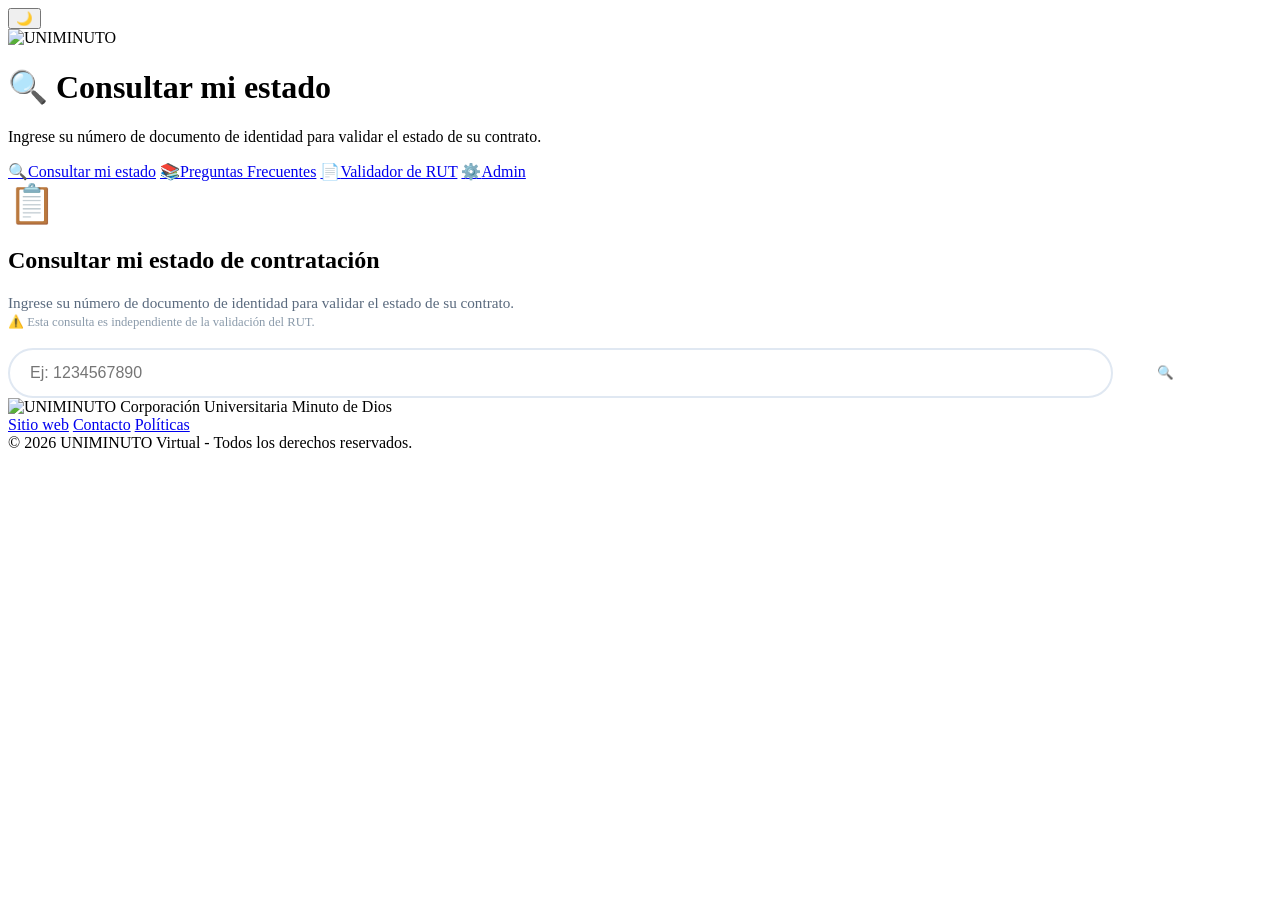
==== commit 51680cdb: "Logo del header y footer corregido - eliminada saturación/blanco brillante" ====
--- a/frontend/index.html
+++ b/frontend/index.html
@@ -47,28 +47,9 @@
             line-height: 1.7; white-space: pre-wrap;
         }
         .historial-box strong { color: var(--azul-uniminuto); }
-        .pagos-table {
-            width: 100%; border-collapse: collapse; margin-top: 10px; font-size: 0.9em;
-        }
-        .pagos-table th {
-            background: var(--azul-uniminuto); color: white;
-            padding: 8px 10px; text-align: left;
-        }
-        .pagos-table td {
-            padding: 8px 10px; border-bottom: 1px solid #eef2f7;
-        }
-        .pagos-table tr.eliminado { background: #f8f0f0; opacity: 0.7; }
-        .badge-estado {
-            display: inline-block; padding: 2px 10px;
-            border-radius: 12px; font-size: 0.75em; font-weight: 600;
-        }
-        .badge-eliminado { background: #f8d7da; color: #721c24; }
-        .badge-activo { background: #d4edda; color: #155724; }
         @media (max-width: 768px) {
             .cedula-input-group { flex-direction: column; }
             .cedula-input-group input, .cedula-input-group button { width: 100%; }
-            .pagos-table { font-size: 0.8em; }
-            .pagos-table th, .pagos-table td { padding: 5px; }
         }
     </style>
 </head>
@@ -179,48 +160,14 @@
                         html += '<div class="info-row">';
                         html += '<div class="info-item"><strong>🆔 Cédula</strong>' + (c.cedula || '-') + '</div>';
                         html += '<div class="info-item"><strong>📅 Año</strong>' + (c.año || '-') + '</div>';
+                        html += '<div class="info-item"><strong>📦 Número de contrato </strong>' + (c.solicitud_ariba || '-') + '</div>';
                         html += '</div>';
                         html += '<div class="estado-box"><strong>📊 Estado actual:</strong><br>' + (c.estado || 'Sin estado registrado') + '</div>';
                         html += '<h3>📝 Historial del Proceso</h3>';
                         html += '<div class="historial-box">' + (c.observacion || '📋 No hay información adicional registrada en este momento.') + '</div>';
                         html += '</div>';
-                    } else if (c.tipo === 'seguimiento') {
-                        html += '<div class="contrato-card" style="border-left-color: #28a745;">';
-                        html += '<h2>📄 Solicitud #' + c.solpedido + '</h2>';
-                        html += '<div class="info-row">';
-                        html += '<div class="info-item"><strong>👤 Nombre</strong>' + (c.nombre || 'Sin nombre') + '</div>';
-                        html += '<div class="info-item"><strong>🆔 Cédula</strong>' + (c.cedula || '-') + '</div>';
-                        html += '<div class="info-item"><strong>📦 Total pagos</strong>' + (c.total_pagos || 0) + '</div>';
-                        html += '</div>';
-                        
-                        if (c.pagos && c.pagos.length > 0) {
-                            html += '<h3>💳 Detalle de Pagos</h3>';
-                            html += '<table class="pagos-table">';
-                            html += '<thead><tr><th>POS</th><th>Estado</th><th>Tipo Pago</th><th>Mes</th><th>Valor</th><th>Objeto</th></tr></thead>';
-                            html += '<tbody>';
-                            c.pagos.forEach(p => {
-                                const claseEliminado = p.es_eliminado ? 'eliminado' : '';
-                                const badgeEstado = p.es_eliminado ? '<span class="badge-estado badge-eliminado">Eliminado</span>' : '<span class="badge-estado badge-activo">Activo</span>';
-                                html += `<tr class="${claseEliminado}">
-                                    <td>${p.pos || '-'}</td>
-                                    <td>${badgeEstado}</td>
-                                    <td>${p.tipo_pago || 'Pago'}</td>
-                                    <td>${p.mes || '-'}</td>
-                                    <td>${p.valor ? '$' + Number(p.valor).toLocaleString('es-CO') : '-'}</td>
-                                    <td style="max-width: 200px; font-size: 0.85em;">${p.objeto || '-'}</td>
-                                </tr>`;
-                            });
-                            html += '</tbody></table>';
-                        } else {
-                            html += '<p>No hay pagos registrados para esta solicitud.</p>';
-                        }
-                        
-                        if (c.observacion) {
-                            html += '<h3>📝 Observación</h3>';
-                            html += '<div class="historial-box">' + c.observacion + '</div>';
-                        }
-                        html += '</div>';
                     }
+                    // ===== ELIMINADO: else if (c.tipo === 'seguimiento') =====
                 });
                 
                 resultadoDiv.innerHTML = html;
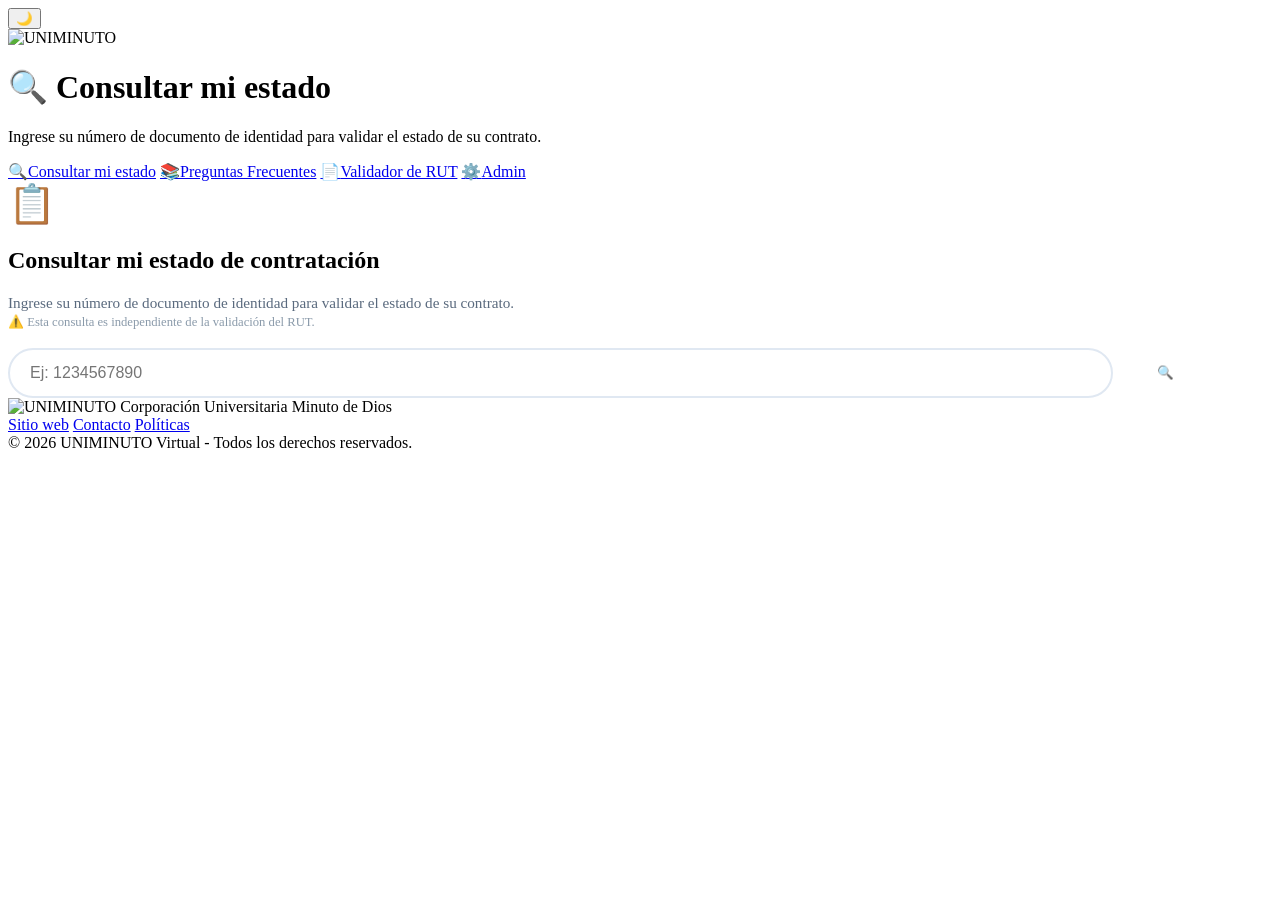
==== commit 852526bf: "EXCEL" ====
--- a/frontend/index.html
+++ b/frontend/index.html
@@ -47,6 +47,34 @@
             line-height: 1.7; white-space: pre-wrap;
         }
         .historial-box strong { color: var(--azul-uniminuto); }
+
+        /* ==================== NUEVO: OBJETO DEL CONTRATO ==================== */
+        .objeto-box {
+            background: #f8faff;
+            border-left: 4px solid var(--azul-brillante);
+            padding: 16px 20px;
+            margin: 15px 0;
+            border-radius: 8px;
+            word-wrap: break-word;
+            white-space: pre-wrap;
+            line-height: 1.6;
+            font-size: 0.95em;
+        }
+        .objeto-box strong {
+            color: var(--azul-uniminuto);
+            display: block;
+            margin-bottom: 6px;
+            font-size: 1em;
+            font-weight: 600;
+        }
+        body.dark-mode .objeto-box {
+            background: #1a2a3a;
+            border-left-color: #00A3E0;
+        }
+        body.dark-mode .objeto-box strong {
+            color: #00A3E0;
+        }
+
         @media (max-width: 768px) {
             .cedula-input-group { flex-direction: column; }
             .cedula-input-group input, .cedula-input-group button { width: 100%; }
@@ -163,11 +191,16 @@
                         html += '<div class="info-item"><strong>📦 Número de contrato </strong>' + (c.solicitud_ariba || '-') + '</div>';
                         html += '</div>';
                         html += '<div class="estado-box"><strong>📊 Estado actual:</strong><br>' + (c.estado || 'Sin estado registrado') + '</div>';
+                        
+                        // ===== NUEVO: MOSTRAR OBJETO DEL CONTRATO =====
+                        if (c.objeto && c.objeto.length > 0) {
+                            html += '<div class="objeto-box"><strong>📝 OBJETO DEL CONTRATO</strong>' + c.objeto + '</div>';
+                        }
+                        
                         html += '<h3>📝 Historial del Proceso</h3>';
                         html += '<div class="historial-box">' + (c.observacion || '📋 No hay información adicional registrada en este momento.') + '</div>';
                         html += '</div>';
                     }
-                    // ===== ELIMINADO: else if (c.tipo === 'seguimiento') =====
                 });
                 
                 resultadoDiv.innerHTML = html;
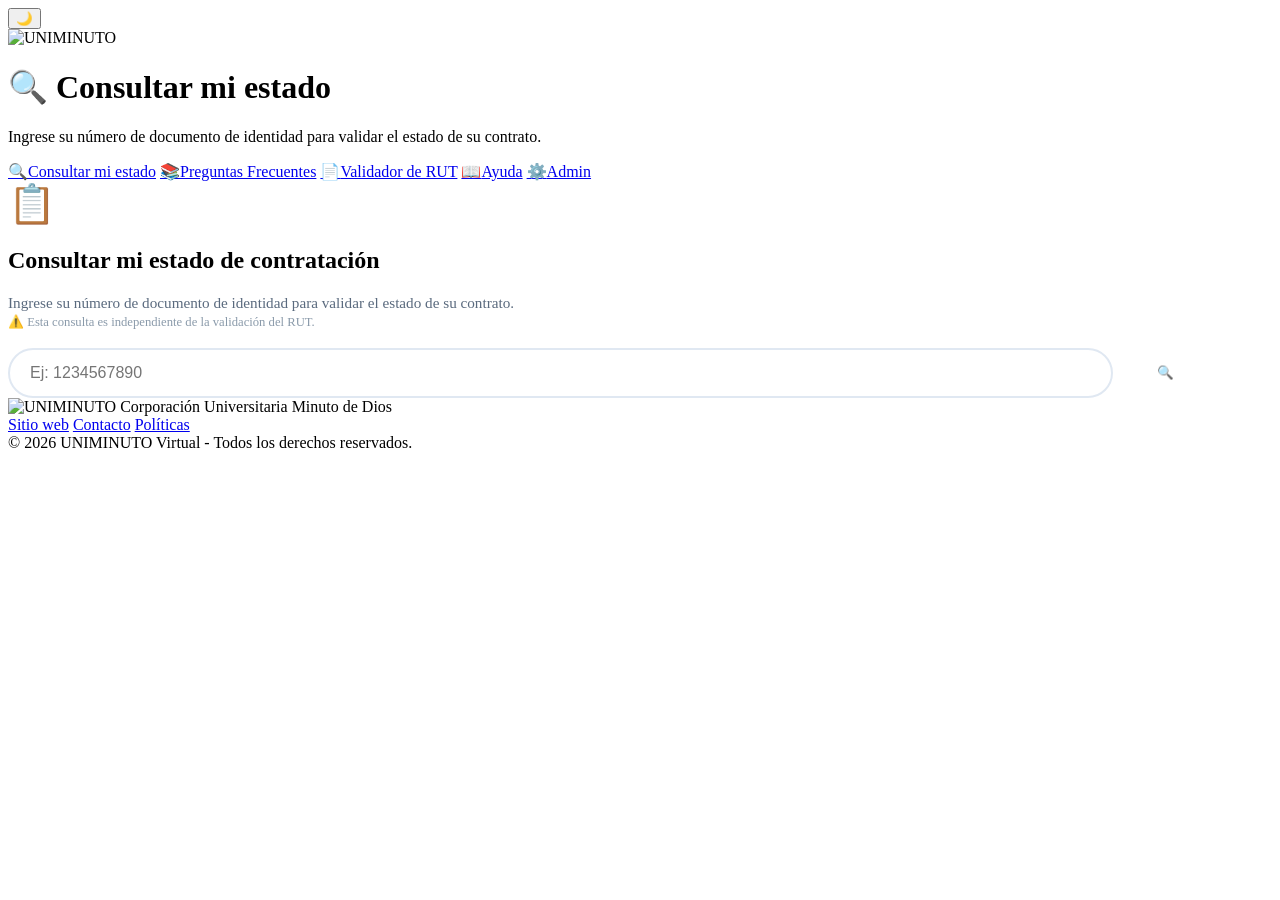
==== commit 6b02e86c: "de todo" ====
--- a/frontend/index.html
+++ b/frontend/index.html
@@ -100,6 +100,7 @@
             <a href="/" class="tab active"><span class="tab-icon">🔍</span><span>Consultar mi estado</span></a>
             <a href="/consultas" class="tab"><span class="tab-icon">📚</span><span>Preguntas Frecuentes</span></a>
             <a href="/rut" class="tab"><span class="tab-icon">📄</span><span>Validador de RUT</span></a>
+            <a href="/ayuda" class="tab"><span class="tab-icon">📖</span><span>Ayuda</span></a>
             <a href="/login" class="tab tab-admin"><span class="tab-icon">⚙️</span><span>Admin</span></a>
         </div>
     </nav>
